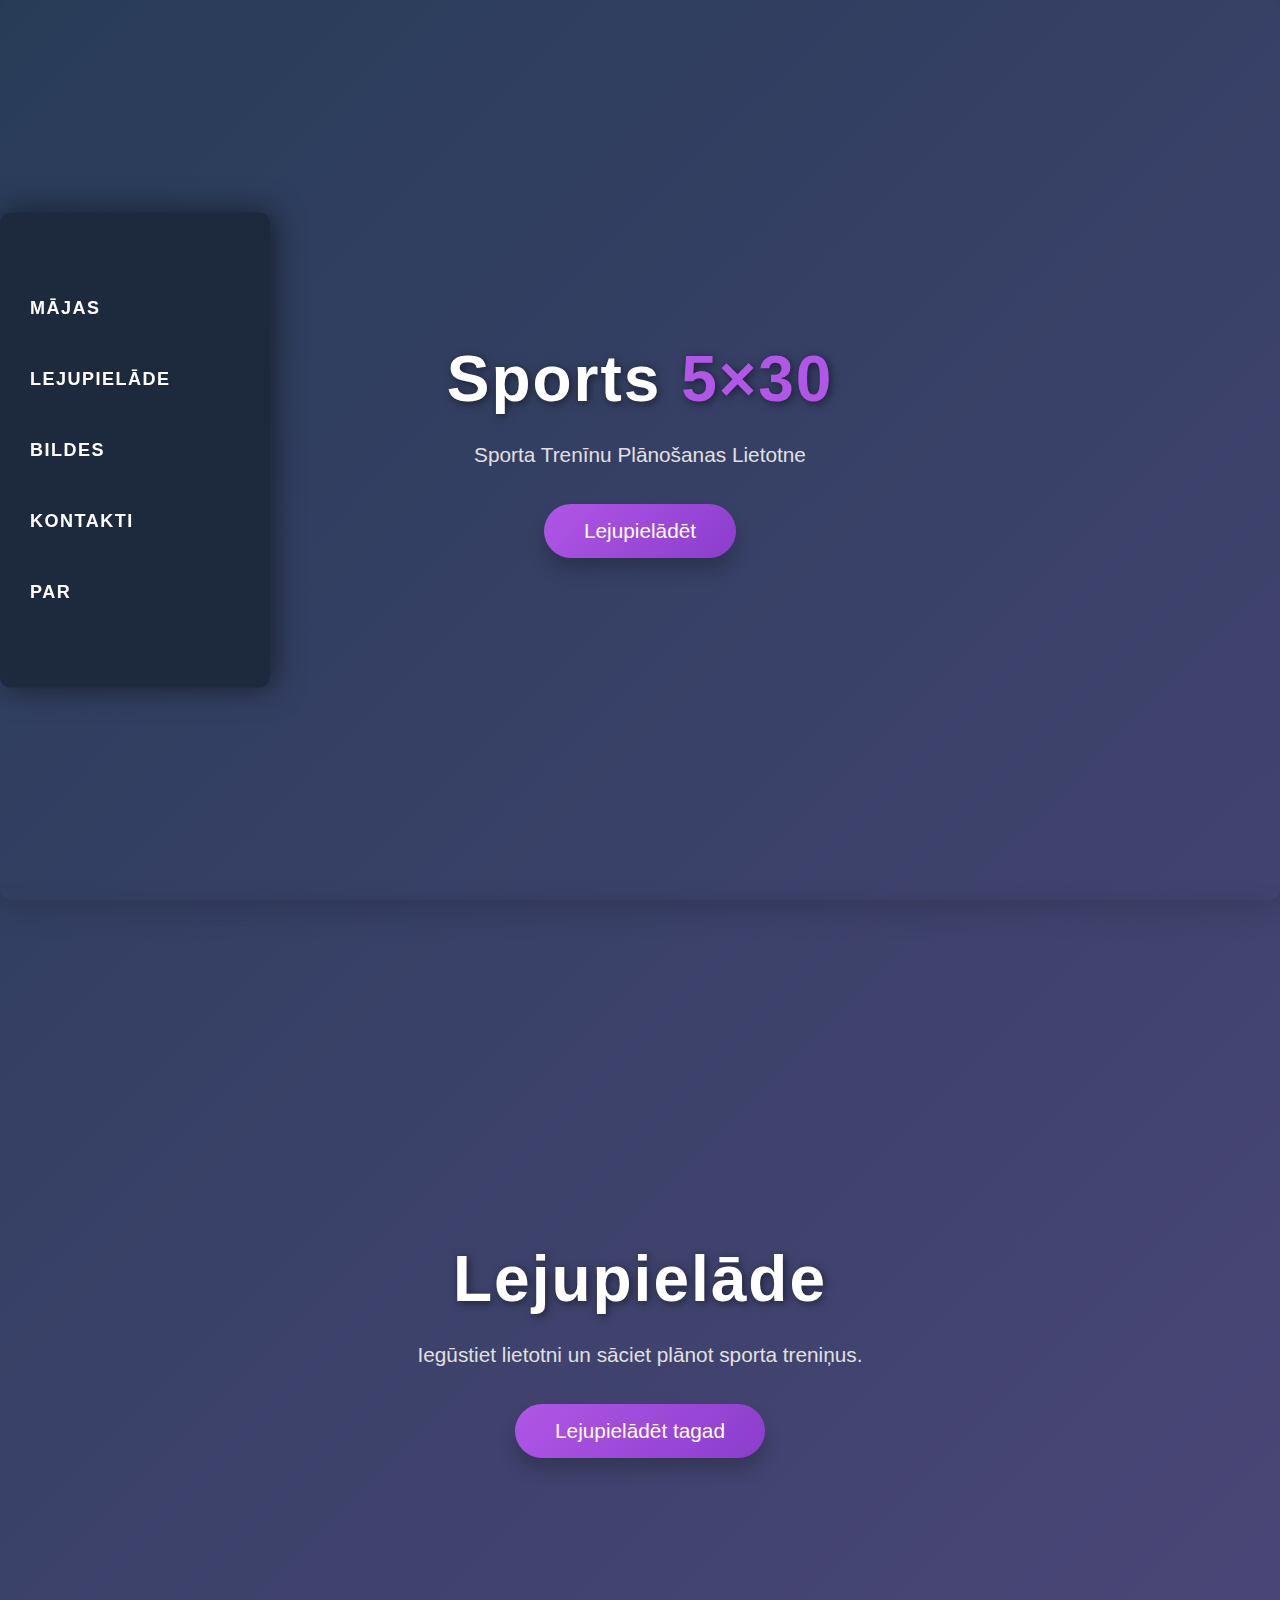
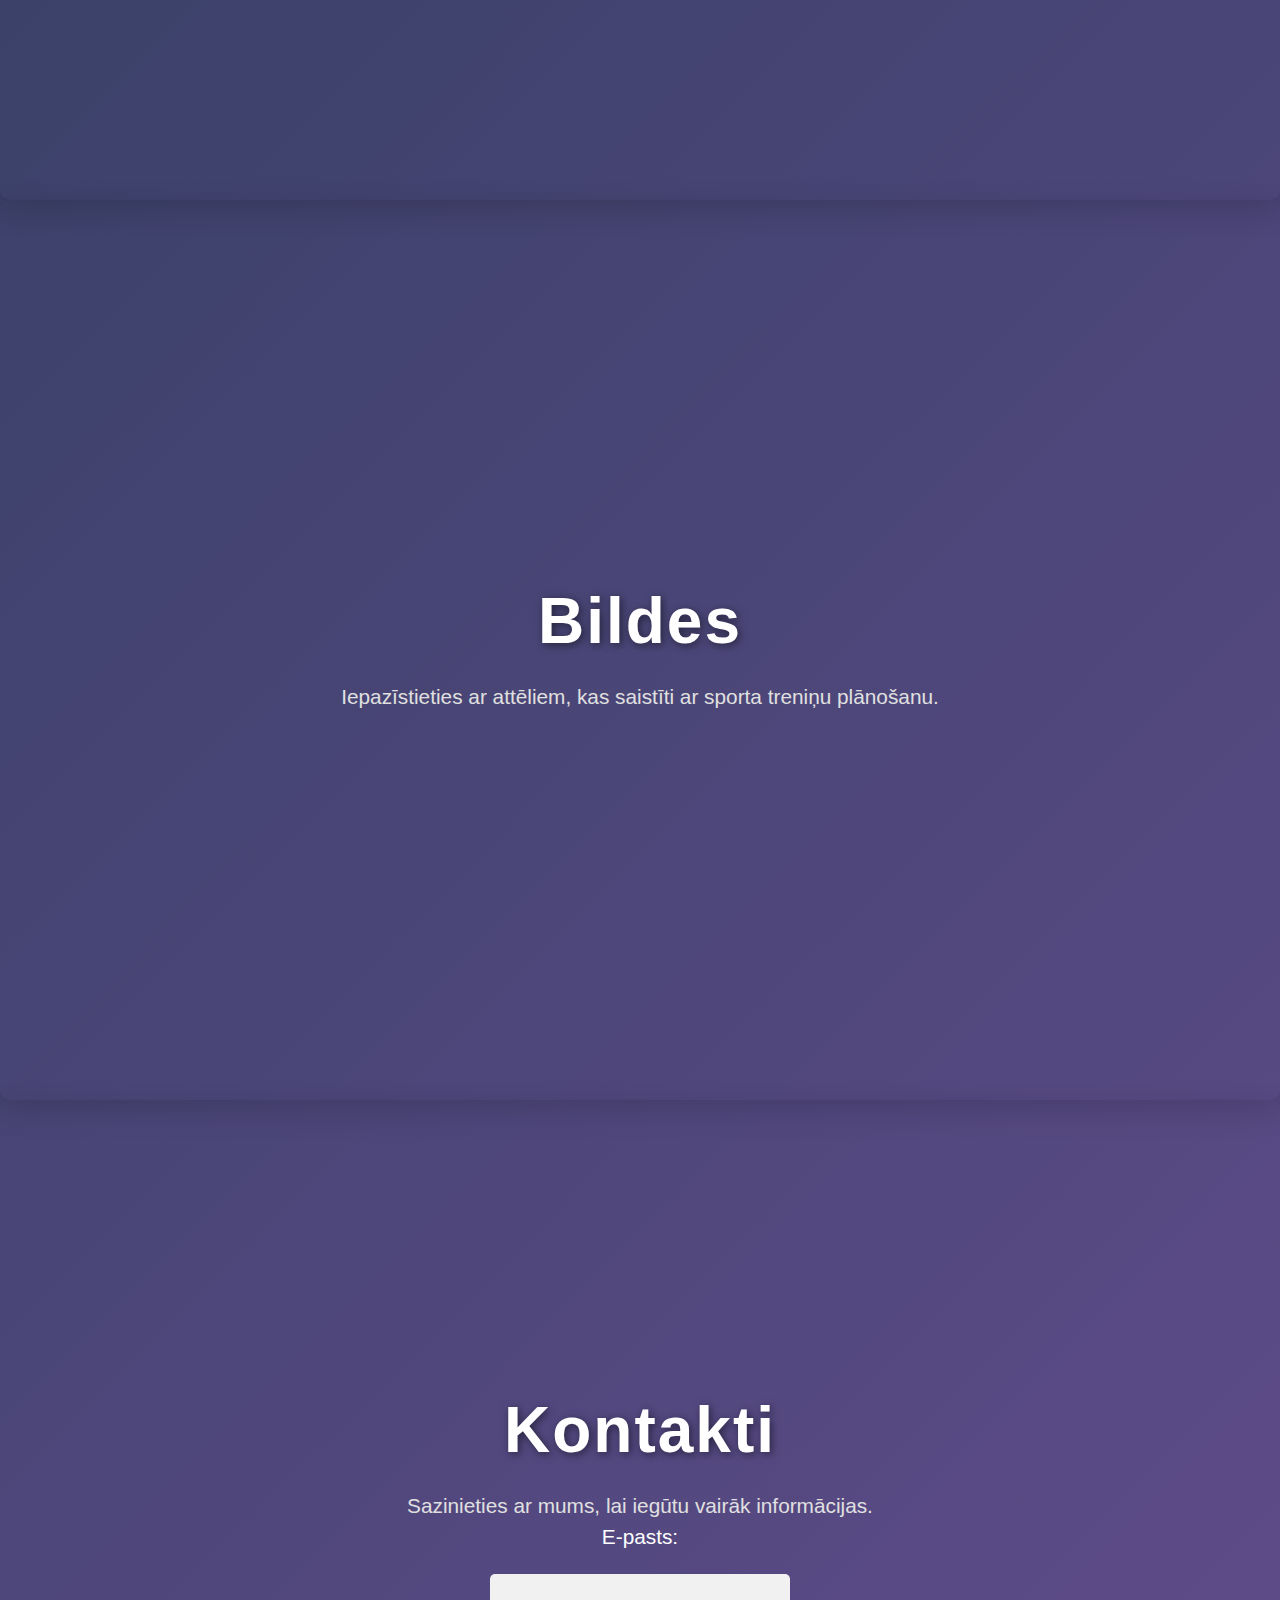
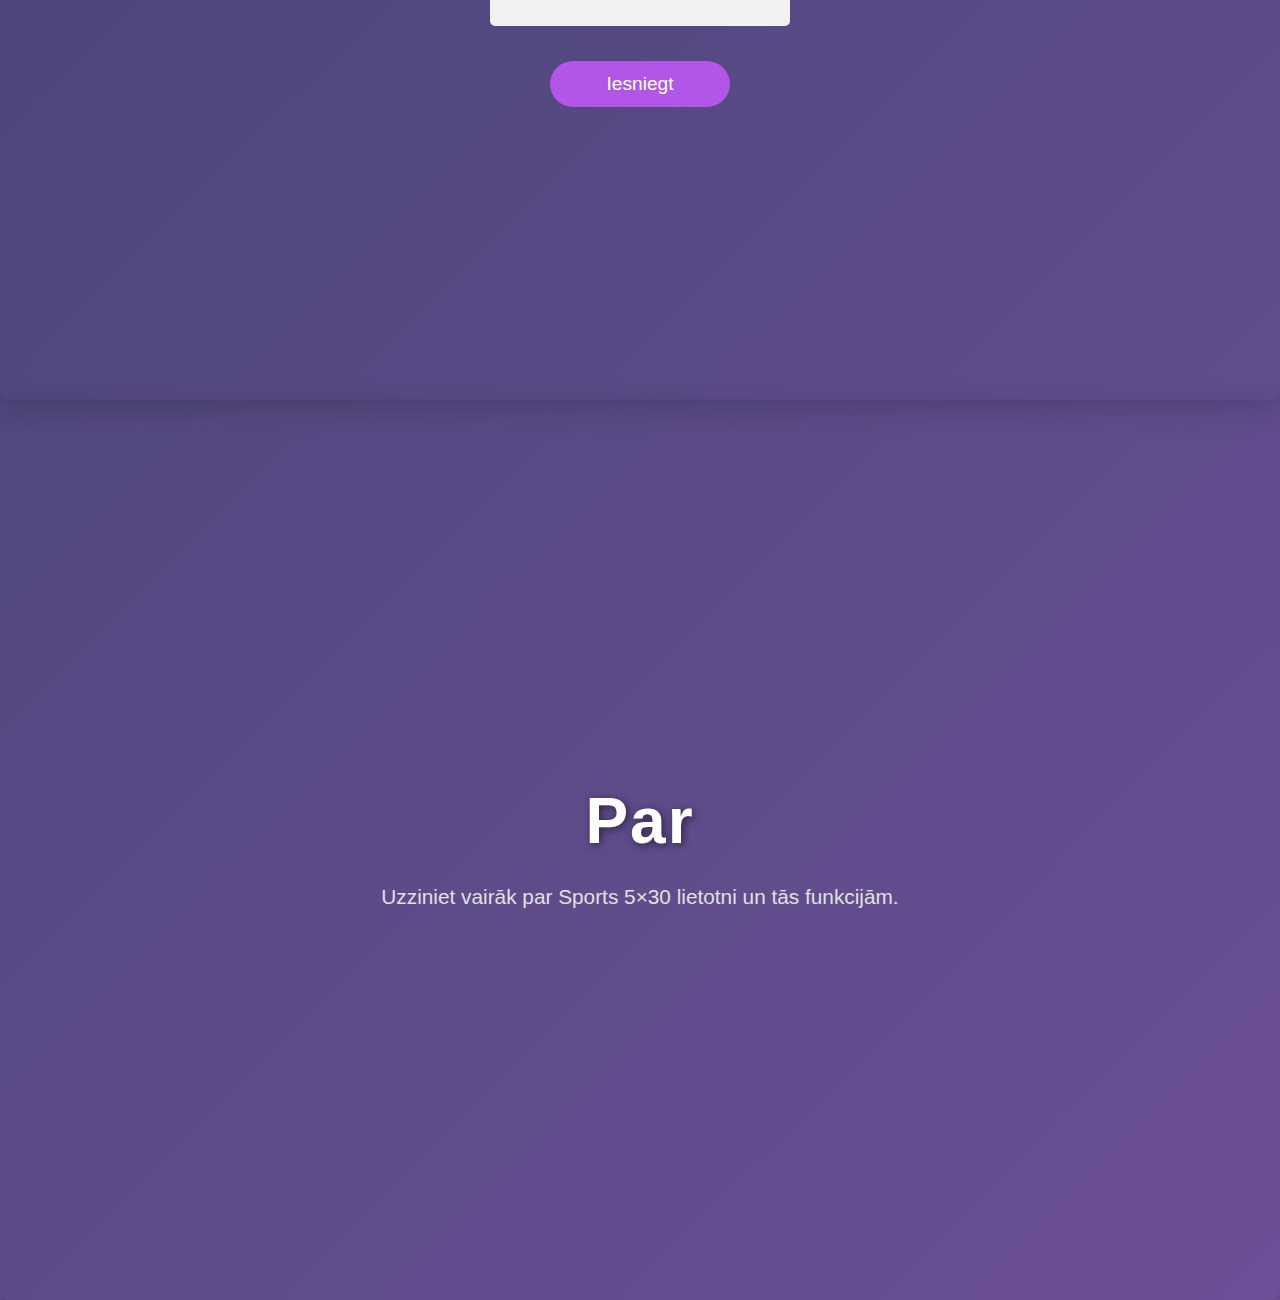
==== index.html @ 7826335c "Majaslapas izveide" ====
<!DOCTYPE html>
<html lang="lv">
<head>
    <meta charset="UTF-8">
    <meta name="viewport" content="width=device-width, initial-scale=1.0">
    <title>Sports 5x30</title>
    <link rel="stylesheet" href="src/css/styles.css">
</head>
<body>
    <div class="container">
        <!-- Sidebar -->
        <nav class="sidebar">
            <ul>
                <li><a href="#home">Mājas</a></li>
                <li><a href="#download">Lejupielāde</a></li>
                <li><a href="#images">Bildes</a></li>
                <li><a href="#contacts">Kontakti</a></li>
                <li><a href="#about">Par</a></li>
            </ul>
        </nav>

        <!-- Main Content -->
            <section id="home">
                <div class="section-content">
                    <h1>Sports <span class="highlight">5×30</span></h1>
                    <p>Sporta Trenīnu Plānošanas Lietotne</p>
                    <a href="#download">
                        <button class="download-btn">Lejupielādēt</button>
                    </a>
                </div>
            </section>

            <!-- Lejupielāde Section -->
            <section id="download">
                <div class="section-content">
                    <h2>Lejupielāde</h2>
                    <p>Iegūstiet lietotni un sāciet plānot sporta treniņus.</p>
                    <a href="/Download_map.zip" download="5x30.zip">
                        <button class="download-btn">Lejupielādēt tagad</button>
                    </a>
                </div>
            </section>



            <!-- Images Section -->
            <section id="images">
                <div class="section-content">
                    <h2>Bildes</h2>
                    <p>Iepazīstieties ar attēliem, kas saistīti ar sporta treniņu plānošanu.</p>
                </div>
            </section>

            <!-- Contacts Section -->
            <section id="contacts">
                <div class="section-content">
                    <h2>Kontakti</h2>
                    <p>Sazinieties ar mums, lai iegūtu vairāk informācijas.</p>
                    <form>
                        <label for="email">E-pasts:</label>
                        <input type="email" id="email" name="email">
                        <button type="submit">Iesniegt</button>
                    </form>
                </div>
            </section>

            <!-- About Section -->
            <section id="about">
                <div class="section-content">
                    <h2>Par</h2>
                    <p>Uzziniet vairāk par Sports 5×30 lietotni un tās funkcijām.</p>
                </div>
            </section>
        </div>
    </div>

    <script src="src/js/script.js"></script>
</body>
</html>
---- src/css/styles.css ----
/* Resetting margins and padding */
* {
    margin: 0;
    padding: 0;
    box-sizing: border-box;
}

/* Body and background */
body {
    font-family: 'Segoe UI', Tahoma, Geneva, Verdana, sans-serif;
    background: linear-gradient(135deg, #283c58, #6c4f96); /* Keeping the original background */
    height: 100%;
    display: flex;
    justify-content: center;
    align-items: flex-start;
    color: white;
    scroll-behavior: smooth;
    overflow-x: hidden; /* Prevent horizontal overflow */
}

/* Container for all elements */
.container {
    display: flex;
    width: 100%;
    height: 100%;
    max-width: 1400px;
    flex-wrap: wrap;
}

/* Sidebar styles */
.sidebar {
    background-color: #1d2a3d;
    width: 270px;
    position: fixed;
    top: 50%;
    left: 0;
    transform: translateY(-50%);
    display: flex;
    flex-direction: column;
    align-items: flex-start;
    padding: 60px 30px;
    box-shadow: 4px 0 30px rgba(0, 0, 0, 0.5);
    z-index: 10;
    border-radius: 10px;
    transition: width 0.3s ease, transform 0.3s ease;
}

.sidebar:hover {
    width: 300px; /* Expands sidebar on hover */
}

.sidebar ul {
    list-style: none;
    width: 100%;
    display: flex;
    flex-direction: column;
    align-items: flex-start;
    justify-content: flex-start;
}

.sidebar ul li {
    margin: 25px 0;
}

.sidebar ul li a {
    color: white;
    font-size: 18px;
    text-decoration: none;
    font-weight: 600;
    text-transform: uppercase;
    letter-spacing: 1.5px;
    transition: color 0.3s ease, transform 0.3s ease;
}

.sidebar ul li a:hover {
    color: #b156e7;
    transform: scale(1.05); /* Add scaling effect for better interactivity */
}

/* Main Content */
.content {
    margin-left: 270px;
    padding: 40px;
    width: 100%;
    display: flex;
    flex-direction: column;
    justify-content: center;
    align-items: center;
    min-height: 100vh;
}

/* Section Styling */
section {
    display: flex;
    justify-content: center;
    align-items: center;
    flex-direction: column;
    width: 100%;
    text-align: center;
    padding: 80px 50px;
    min-height: 100vh;
    transition: transform 0.3s ease;
    box-shadow: 0px 10px 30px rgba(0, 0, 0, 0.15); /* Subtle shadow effect */
    border-radius: 10px;
}

/* Section Titles */
h1, h2 {
    font-size: 4rem;
    color: #ffffff;
    margin-bottom: 20px;
    letter-spacing: 2px;
    text-shadow: 2px 2px 8px rgba(0, 0, 0, 0.5);
    text-align: center;
    transition: color 0.3s ease;
}

h1:hover, h2:hover {
    color: #b156e7; /* Hover effect on headers */
}

/* Highlighted Text */
.highlight {
    color: #b156e7;
}

/* Description text styling */
p {
    font-size: 1.3rem;
    margin-top: 15px;
    line-height: 1.8;
    color: #e0e0e0;
    font-weight: 400;
    text-align: center;
    max-width: 800px;
}

/* Button Styles */
.download-btn {
    background: linear-gradient(135deg, #b156e7, #8a3dcb); /* Gradient effect for buttons */
    color: white;
    padding: 15px 40px;
    font-size: 1.3rem;
    border: none;
    border-radius: 30px;
    margin-top: 30px;
    cursor: pointer;
    box-shadow: 0px 12px 18px rgba(0, 0, 0, 0.2);
    transition: background 0.3s ease, box-shadow 0.3s ease, transform 0.2s ease;
}

.download-btn:hover {
    background: linear-gradient(135deg, #8a3dcb, #b156e7); /* Button hover gradient effect */
    box-shadow: 0px 14px 25px rgba(0, 0, 0, 0.3);
    transform: scale(1.05); /* Hover scaling effect */
}

.download-btn:focus {
    outline: none;
}

/* Contacts Section Styles */
#contacts form {
    display: flex;
    flex-direction: column;
    align-items: center;
    gap: 25px;
}

#contacts label {
    font-size: 1.3rem;
    color: white;
}

#contacts input[type="email"] {
    padding: 15px;
    font-size: 1.2rem;
    border: none;
    border-radius: 5px;
    width: 300px;
    margin-bottom: 10px;
    background-color: #f1f1f1;
    color: #333;
    transition: all 0.3s ease;
}

#contacts input[type="email"]:focus {
    border: 2px solid #b156e7;
    outline: none;
    background-color: #fff; /* Focus background change */
}

#contacts button {
    background-color: #b156e7;
    color: white;
    padding: 12px 25px;
    font-size: 1.2rem;
    border: none;
    border-radius: 30px;
    cursor: pointer;
    width: 180px;
    transition: background-color 0.3s ease, transform 0.3s ease;
}

#contacts button:hover {
    background-color: #8a3dcb;
    transform: translateY(-3px); /* Slight lift effect */
}

/* Responsive Styling */
@media (max-width: 768px) {
    .sidebar {
        width: 220px;
        padding: 25px 20px;
        position: static;
        transform: none;
    }

    .content {
        margin-left: 0;
        padding: 20px;
        height: auto;
    }

    h1, h2 {
        font-size: 2.5rem;
    }

    .download-btn {
        padding: 12px 30px;
        font-size: 1.1rem;
    }

    #contacts input[type="email"], #contacts button {
        width: 100%;
    }
}

@media (max-width: 480px) {
    h1, h2 {
        font-size: 1.8rem;
    }

    .download-btn {
        padding: 10px 25px;
        font-size: 1rem;
    }

    #contacts input[type="email"], #contacts button {
        padding: 10px;
    }
}
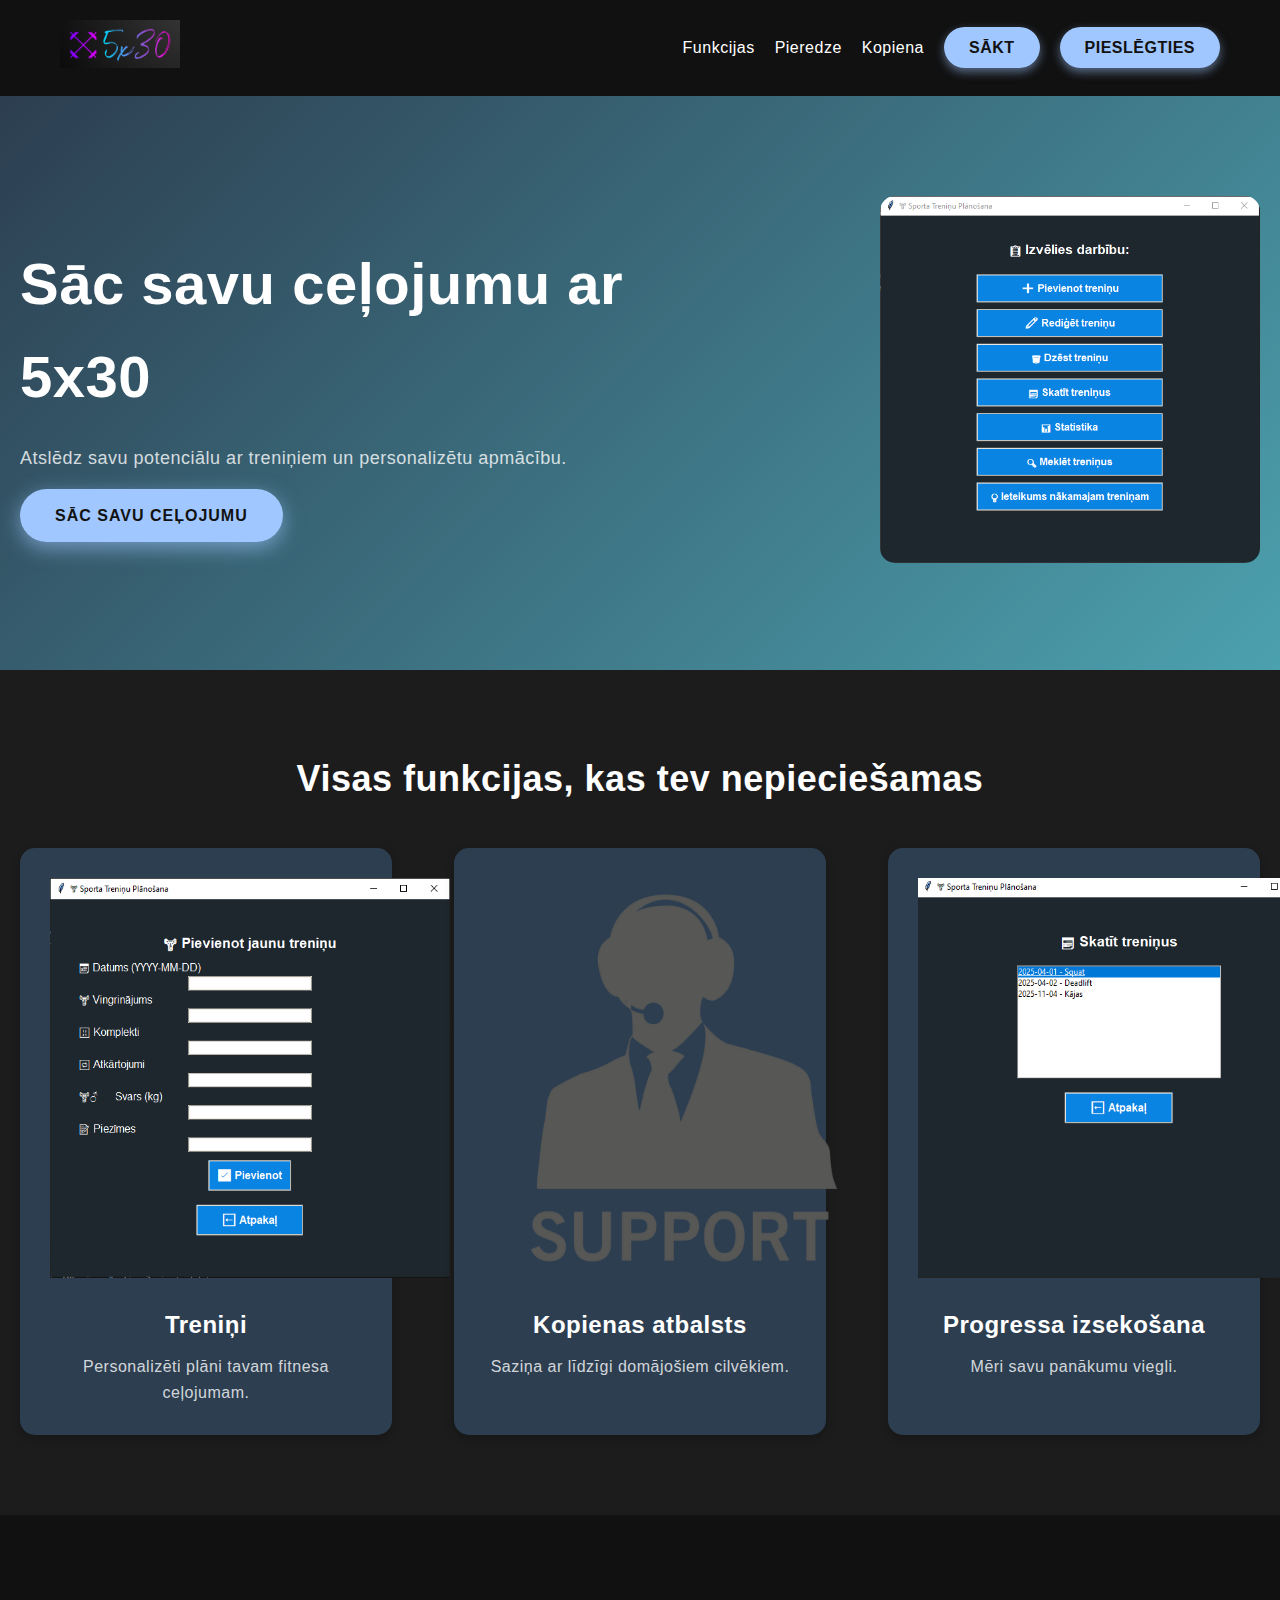
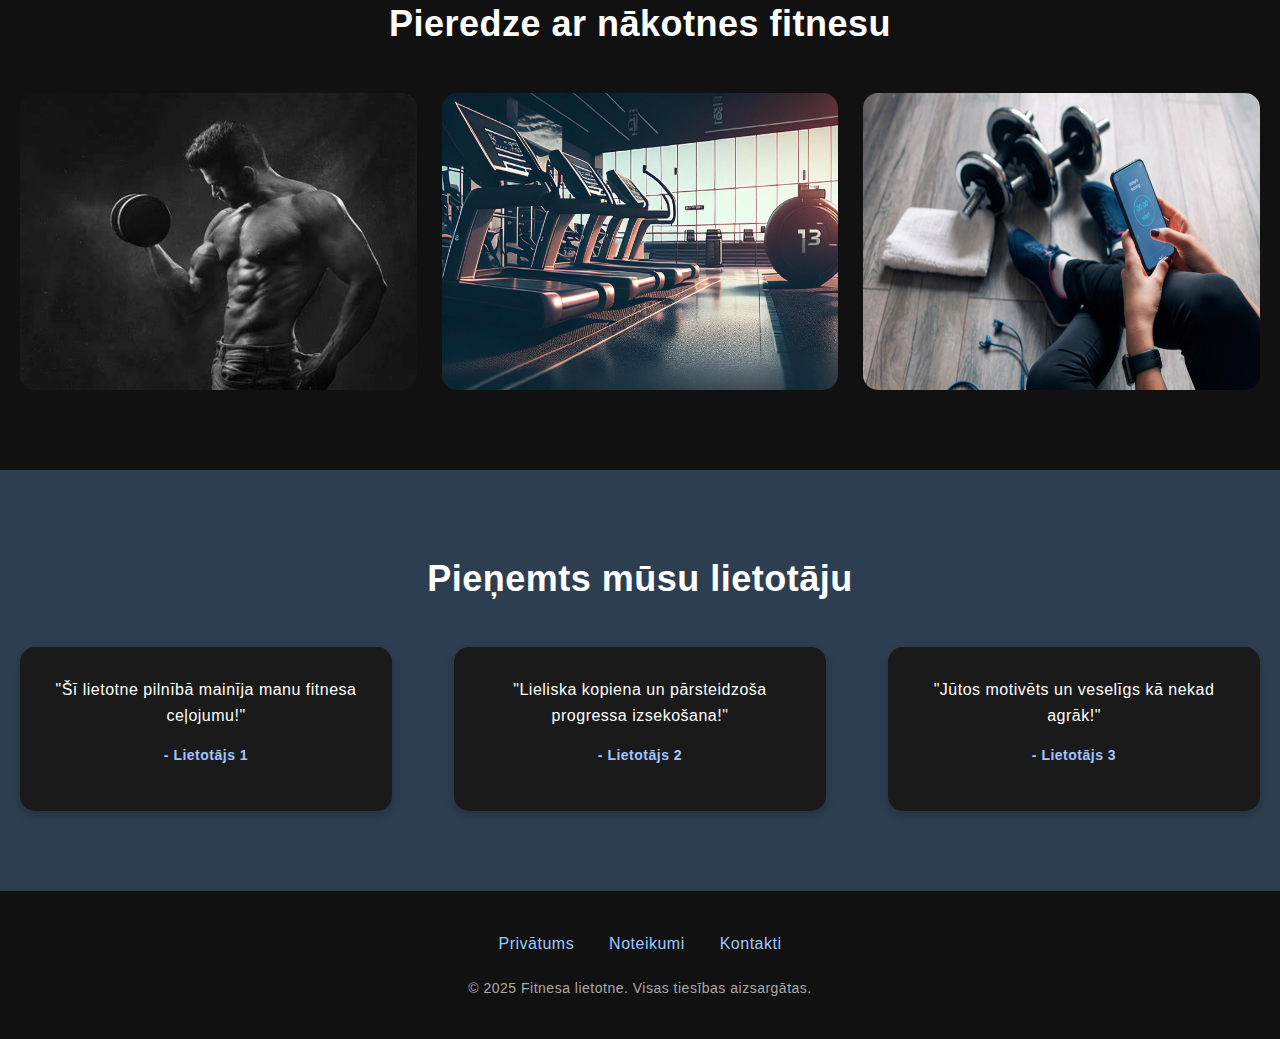
==== commit 5a6bee2c: "Pielabota html lapa un izveidota download page." ====
--- a/index.html
+++ b/index.html
@@ -3,77 +3,153 @@
 <head>
     <meta charset="UTF-8">
     <meta name="viewport" content="width=device-width, initial-scale=1.0">
-    <title>Sports 5x30</title>
+    <meta http-equiv="X-UA-Compatible" content="ie=edge">
+    <title>Transformējies - Fitnesa lietotne</title> 
     <link rel="stylesheet" href="src/css/styles.css">
 </head>
 <body>
-    <div class="container">
-        <!-- Sidebar -->
-        <nav class="sidebar">
-            <ul>
-                <li><a href="#home">Mājas</a></li>
-                <li><a href="#download">Lejupielāde</a></li>
-                <li><a href="#images">Bildes</a></li>
-                <li><a href="#contacts">Kontakti</a></li>
-                <li><a href="#about">Par</a></li>
-            </ul>
-        </nav>
+    <!-- Galvenes sekcija -->
+    <header>
+        <div class="container">
+            <div class="logo">
+                <img src="src/img/main.png" alt="Logo" />
+            </div>
+            <nav>
+                <ul>
+                    <li><a href="#features">Funkcijas</a></li>
+                    <li><a href="#experience">Pieredze</a></li> 
+                    <li><a href="#testimonials">Kopiena</a></li> 
+                    <li><a href="#hero" class="cta-button">Sākt</a></li> 
+                    <li><a href="#" id="login-btn" class="cta-button">Pieslēgties</a></li> 
+                </ul>
+            </nav>
+        </div>
+    </header>
 
-        <!-- Main Content -->
-            <section id="home">
-                <div class="section-content">
-                    <h1>Sports <span class="highlight">5×30</span></h1>
-                    <p>Sporta Trenīnu Plānošanas Lietotne</p>
-                    <a href="#download">
-                        <button class="download-btn">Lejupielādēt</button>
-                    </a>
+    <!-- Pieslēgšanās sekcija -->
+    <section id="login" class="login-section" style="display:none;">
+        <div class="container">
+            <h2>Pieslēdzies savam kontam</h2> 
+            <form id="login-form">
+                <div class="form-group">
+                    <label for="username">Lietotājvārds</label>
+                    <input type="text" id="username" name="username" required placeholder="Ievadi savu lietotājvārdu">
                 </div>
-            </section>
+                <div class="form-group">
+                    <label for="password">Parole</label> 
+                    <input type="password" id="password" name="password" required placeholder="Ievadi savu paroli">
+                </div>
+                <button type="submit" class="cta-button">Pieslēgties</button> 
+                <p>Nav konta? <a href="#" id="signup-link">Reģistrējies šeit</a></p> 
+            </form>
+        </div>
+    </section>
 
-            <!-- Lejupielāde Section -->
-            <section id="download">
-                <div class="section-content">
-                    <h2>Lejupielāde</h2>
-                    <p>Iegūstiet lietotni un sāciet plānot sporta treniņus.</p>
-                    <a href="/Download_map.zip" download="5x30.zip">
-                        <button class="download-btn">Lejupielādēt tagad</button>
-                    </a>
+    <!-- Reģistrācijas sekcija -->
+    <section id="signup" class="signup-section" style="display:none;">
+        <div class="container">
+            <h2>Izveido savu kontu</h2>
+            <form id="signup-form">
+                <div class="form-group">
+                    <label for="new-username">Lietotājvārds</label> 
+                    <input type="text" id="new-username" name="new-username" required placeholder="Izvēlies lietotājvārdu">
                 </div>
-            </section>
+                <div class="form-group">
+                    <label for="new-password">Parole</label> 
+                    <input type="password" id="new-password" name="new-password" required placeholder="Izvēlies paroli">
+                </div>
+                <div class="form-group">
+                    <label for="email">E-pasts</label> 
+                    <input type="email" id="email" name="email" required placeholder="Ievadi savu e-pastu">
+                </div>
+                <button type="submit" class="cta-button">Reģistrēties</button> 
+                <p>Jau ir konts? <a href="#" id="login-link">Pieslēgties šeit</a></p> 
+            </form>
+        </div>
+    </section>
 
+    <!-- Hero sekcija -->
+    <section id="hero">
+        <div class="hero-content">
+            <h1>Sāc savu ceļojumu ar 5x30</h1> 
+            <p>Atslēdz savu potenciālu ar treniņiem un personalizētu apmācību.</p> 
+            <a href="download.html" class="cta-button">Sāc savu ceļojumu</a>
+        </div>
+        <div class="hero-image">
+            <img src="src/img/1st.PNG" alt="Lietotnes ekrāns" /> 
+        </div>
+    </section>
 
+    <!-- Funkciju sekcija -->
+    <section id="features">
+        <div class="container">
+            <h2>Visas funkcijas, kas tev nepieciešamas</h2> 
+            <div class="feature-cards">
+                <div class="feature-card">
+                    <img src="src/img/2nd.PNG" alt="Treniņi" style="width: 400px; height: 400px;" /> 
+                    <h3>Treniņi</h3> 
+                    <p>Personalizēti plāni tavam fitnesa ceļojumam.</p> 
+                </div>
+                <div class="feature-card">
+                    <img src="src/img/4th.png" alt="Kopienas atbalsts" style="width: 400px; height: 400px;" /> 
+                    <h3>Kopienas atbalsts</h3> 
+                    <p>Saziņa ar līdzīgi domājošiem cilvēkiem.</p>
+                </div>
+                <div class="feature-card">
+                    <img src="src/img/3rd.png" alt="Progressa izsekošana" style="width: 400px; height: 400px;" />
+                    <h3>Progressa izsekošana</h3> 
+                    <p>Mēri savu panākumu viegli.</p>
+                </div>
+            </div>
+        </div>
+    </section>
 
-            <!-- Images Section -->
-            <section id="images">
-                <div class="section-content">
-                    <h2>Bildes</h2>
-                    <p>Iepazīstieties ar attēliem, kas saistīti ar sporta treniņu plānošanu.</p>
+    <!-- Pieredzes sekcija -->
+    <section id="experience">
+        <div class="container">
+            <h2>Pieredze ar nākotnes fitnesu</h2>
+
+            <div class="app-screenshots">
+                <img src="src/img/5th.png" alt="Ekrānuzņēmums 1" /> 
+                <img src="src/img/6th.png" alt="Ekrānuzņēmums 2" /> 
+                <img src="src/img/7th.png" alt="Ekrānuzņēmums 3" />             
+            </div>
+        </div>
+    </section>
+
+    <!-- Atsauksmes sekcija -->
+    <section id="testimonials">
+        <div class="container">
+            <h2>Pieņemts mūsu lietotāju</h2>
+            <div class="testimonial-cards">
+                <div class="testimonial-card">
+                    <p>"Šī lietotne pilnībā mainīja manu fitnesa ceļojumu!"</p>
+                    <p>- Lietotājs 1</p>
                 </div>
-            </section>
+                <div class="testimonial-card">
+                    <p>"Lieliska kopiena un pārsteidzoša progressa izsekošana!"</p>
+                    <p>- Lietotājs 2</p>
+                </div>
+                <div class="testimonial-card">
+                    <p>"Jūtos motivēts un veselīgs kā nekad agrāk!"</p>
+                    <p>- Lietotājs 3</p>
+                </div>
+            </div>
+        </div>
+    </section>
 
-            <!-- Contacts Section -->
-            <section id="contacts">
-                <div class="section-content">
-                    <h2>Kontakti</h2>
-                    <p>Sazinieties ar mums, lai iegūtu vairāk informācijas.</p>
-                    <form>
-                        <label for="email">E-pasts:</label>
-                        <input type="email" id="email" name="email">
-                        <button type="submit">Iesniegt</button>
-                    </form>
-                </div>
-            </section>
+    <!-- Kājas sekcija -->
+    <footer>
+        <div class="container">
+            <div class="footer-links">
+                <a href="#privacy">Privātums</a>
+                <a href="#terms">Noteikumi</a> 
+                <a href="#contact">Kontakti</a> 
+            </div>
+            <p>&copy; 2025 Fitnesa lietotne. Visas tiesības aizsargātas.</p> 
+        </div>
+    </footer>
 
-            <!-- About Section -->
-            <section id="about">
-                <div class="section-content">
-                    <h2>Par</h2>
-                    <p>Uzziniet vairāk par Sports 5×30 lietotni un tās funkcijām.</p>
-                </div>
-            </section>
-        </div>
-    </div>
-
-    <script src="src/js/script.js"></script>
+    <script defer src="src/js/script.js"></script>
 </body>
 </html>
--- a/src/css/styles.css
+++ b/src/css/styles.css
@@ -1,252 +1,581 @@
-/* Resetting margins and padding */
+/* Global Styles */
 * {
     margin: 0;
     padding: 0;
     box-sizing: border-box;
 }
 
-/* Body and background */
 body {
-    font-family: 'Segoe UI', Tahoma, Geneva, Verdana, sans-serif;
-    background: linear-gradient(135deg, #283c58, #6c4f96); /* Keeping the original background */
-    height: 100%;
-    display: flex;
-    justify-content: center;
-    align-items: flex-start;
-    color: white;
-    scroll-behavior: smooth;
-    overflow-x: hidden; /* Prevent horizontal overflow */
-}
-
-/* Container for all elements */
-.container {
-    display: flex;
-    width: 100%;
-    height: 100%;
-    max-width: 1400px;
-    flex-wrap: wrap;
-}
-
-/* Sidebar styles */
-.sidebar {
-    background-color: #1d2a3d;
-    width: 270px;
+    font-family: 'Inter', sans-serif;
+    background-color: #0f0f0f;
+    color: #fff;
+    line-height: 1.6;
+    font-size: 16px;
+    letter-spacing: 0.5px;
+}
+
+/* Hide with class */
+.hidden {
+    display: none !important;
+}
+
+/* Prevent scroll when modal open */
+body.modal-open {
+    overflow: hidden;
+}
+
+/* Header Section */
+header {
+    background-color: #111;
+    padding: 20px 0;
+    position: sticky;
+    top: 0;
+    z-index: 100;
+}
+
+header .container {
+    display: flex;
+    justify-content: space-between;
+    align-items: center;
+    max-width: 1200px;
+    margin: 0 auto;
+    padding: 0 20px;
+}
+
+header .logo img {
+    width: 120px;
+    height: auto;
+}
+
+header nav ul {
+    list-style: none;
+    display: flex;
+    gap: 20px;
+}
+
+header nav ul li a {
+    text-decoration: none;
+    color: #fff;
+    font-weight: 500;
+    transition: color 0.3s;
+}
+
+header nav ul li a:hover {
+    color: #a0c7ff;
+}
+
+header nav ul li a.cta-button {
+    background-color: #a0c7ff;
+    padding: 12px 25px;
+    border-radius: 30px;
+    color: #111;
+    font-weight: 600;
+    text-transform: uppercase;
+    letter-spacing: 0.5px;
+    box-shadow: 0 4px 10px rgba(160, 199, 255, 0.5);
+    transition: all 0.3s ease;
+}
+
+header nav ul li a.cta-button:hover {
+    background-color: #8da7d8;
+    transform: translateY(-2px);
+}
+
+/* Login & Signup Modal Overlay */
+#login, #signup {
     position: fixed;
-    top: 50%;
+    top: 0;
     left: 0;
-    transform: translateY(-50%);
-    display: flex;
-    flex-direction: column;
-    align-items: flex-start;
-    padding: 60px 30px;
-    box-shadow: 4px 0 30px rgba(0, 0, 0, 0.5);
-    z-index: 10;
-    border-radius: 10px;
-    transition: width 0.3s ease, transform 0.3s ease;
-}
-
-.sidebar:hover {
-    width: 300px; /* Expands sidebar on hover */
-}
-
-.sidebar ul {
-    list-style: none;
-    width: 100%;
-    display: flex;
-    flex-direction: column;
-    align-items: flex-start;
-    justify-content: flex-start;
-}
-
-.sidebar ul li {
-    margin: 25px 0;
-}
-
-.sidebar ul li a {
-    color: white;
-    font-size: 18px;
-    text-decoration: none;
-    font-weight: 600;
-    text-transform: uppercase;
-    letter-spacing: 1.5px;
-    transition: color 0.3s ease, transform 0.3s ease;
-}
-
-.sidebar ul li a:hover {
-    color: #b156e7;
-    transform: scale(1.05); /* Add scaling effect for better interactivity */
-}
-
-/* Main Content */
-.content {
-    margin-left: 270px;
-    padding: 40px;
-    width: 100%;
-    display: flex;
-    flex-direction: column;
+    width: 100vw;
+    height: 100vh;
+    background-color: rgba(0, 0, 0, 0.8);
+    display: flex;
     justify-content: center;
     align-items: center;
-    min-height: 100vh;
-}
-
-/* Section Styling */
-section {
+    z-index: 2000;
+    transition: opacity 0.3s ease;
+}
+
+/* Login Section */
+#login .container {
+    max-width: 400px;
+    width: 90%;
+    background: #fff;
+    padding: 30px;
+    border-radius: 15px;
+    box-shadow: 0 10px 20px rgba(0, 0, 0, 0.4);
+    position: relative;
+    z-index: 2100;
+}
+
+#login h2 {
+    text-align: center;
+    margin-bottom: 20px;
+    color: #333;
+}
+
+#login .form-group {
+    margin-bottom: 15px;
+}
+
+#login .form-group label {
+    font-weight: 600;
+    color: #333;
+}
+
+#login .form-group input {
+    width: 100%;
+    padding: 10px;
+    border: 1px solid #ddd;
+    border-radius: 5px;
+    margin-top: 5px;
+    font-size: 16px;
+}
+
+#login .cta-button {
+    width: 100%;
+    padding: 12px;
+    background-color: #a0c7ff;
+    border-radius: 30px;
+    text-align: center;
+    color: #111;
+    font-weight: 600;
+    letter-spacing: 1px;
+    box-shadow: 0 4px 10px rgba(160, 199, 255, 0.6);
+    transition: all 0.3s ease;
+}
+
+#login .cta-button:hover {
+    background-color: #8da7d8;
+    transform: translateY(-2px);
+}
+
+#login p {
+    text-align: center;
+    margin-top: 15px;
+}
+
+#login a {
+    color: #a0c7ff;
+    text-decoration: none;
+}
+
+#login a:hover {
+    text-decoration: underline;
+}
+
+/* Sign-Up Section */
+#signup .container {
+    max-width: 400px;
+    width: 90%;
+    background: #fff;
+    padding: 30px;
+    border-radius: 15px;
+    box-shadow: 0 10px 20px rgba(0, 0, 0, 0.4);
+    position: relative;
+    z-index: 2100;
+}
+
+#signup h2 {
+    text-align: center;
+    margin-bottom: 20px;
+    color: #333;
+}
+
+#signup .form-group {
+    margin-bottom: 15px;
+}
+
+#signup .form-group label {
+    font-weight: 600;
+    color: #333;
+}
+
+#signup .form-group input {
+    width: 100%;
+    padding: 10px;
+    border: 1px solid #ddd;
+    border-radius: 5px;
+    margin-top: 5px;
+    font-size: 16px;
+}
+
+#signup .cta-button {
+    width: 100%;
+    padding: 12px;
+    background-color: #a0c7ff;
+    border-radius: 30px;
+    text-align: center;
+    color: #111;
+    font-weight: 600;
+    letter-spacing: 1px;
+    box-shadow: 0 4px 10px rgba(160, 199, 255, 0.6);
+    transition: all 0.3s ease;
+}
+
+#signup .cta-button:hover {
+    background-color: #8da7d8;
+    transform: translateY(-2px);
+}
+
+#signup p {
+    text-align: center;
+    margin-top: 15px;
+}
+
+#signup a {
+    color: #a0c7ff;
+    text-decoration: none;
+}
+
+#signup a:hover {
+    text-decoration: underline;
+}
+
+/* Hero Section */
+#hero {
+    display: flex;
+    justify-content: space-between;
+    align-items: center;
+    padding: 100px 20px;
+    background: linear-gradient(135deg, #2c3e50, #4ca1af);
+    position: relative;
+    overflow: hidden;
+}
+
+#hero .hero-content {
+    max-width: 50%;
+    z-index: 1;
+}
+
+#hero h1 {
+    font-size: 58px;
+    font-weight: 700;
+    margin-bottom: 20px;
+    color: #fff;
+}
+
+#hero p {
+    font-size: 18px;
+    margin-bottom: 30px;
+    color: rgba(255, 255, 255, 0.8);
+}
+
+#hero .cta-button {
+    padding: 18px 35px;
+    background-color: #a0c7ff;
+    text-decoration: none;
+    color: #111;
+    border-radius: 30px;
+    font-weight: 600;
+    text-transform: uppercase;
+    letter-spacing: 1px;
+    box-shadow: 0 6px 20px rgba(160, 199, 255, 0.6);
+    transition: all 0.3s ease;
+}
+
+#hero .cta-button:hover {
+    background-color: #8da7d8;
+    transform: translateY(-2px);
+}
+
+#hero .hero-image img {
+    max-width: 380px;
+    width: 100%;
+    height: auto;
+    z-index: 0;
+    border-radius: 15px;
+}
+
+/* Features Section */
+#features {
+    padding: 80px 20px;
+    background: #1c1c1c;
+}
+
+#features h2 {
+    text-align: center;
+    font-size: 36px;
+    font-weight: 700;
+    margin-bottom: 40px;
+    color: #fff;
+}
+
+.feature-cards {
+    display: flex;
+    justify-content: space-between;
+    gap: 30px;
+    flex-wrap: wrap;
+}
+
+.feature-card {
+    width: 30%;
+    background-color: #2c3e50;
+    border-radius: 15px;
+    padding: 30px;
+    text-align: center;
+    box-shadow: 0 4px 10px rgba(0, 0, 0, 0.2);
+    transition: all 0.3s ease;
+}
+
+.feature-card:hover {
+    transform: translateY(-5px);
+    box-shadow: 0 10px 25px rgba(0, 0, 0, 0.3);
+}
+
+.feature-card img {
+    width: 60px;
+    height: 60px;
+    margin-bottom: 20px;
+}
+
+.feature-card h3 {
+    font-size: 24px;
+    margin-bottom: 10px;
+    font-weight: 600;
+}
+
+.feature-card p {
+    font-size: 16px;
+    color: rgba(255, 255, 255, 0.8);
+}
+
+/* Experience Section */
+#experience {
+    padding: 80px 20px;
+    background-color: #111;
+}
+
+#experience h2 {
+    text-align: center;
+    font-size: 36px;
+    font-weight: 700;
+    margin-bottom: 40px;
+    color: #fff;
+}
+
+.app-screenshots {
+    display: flex;
+    justify-content: space-between;
+    gap: 20px;
+    flex-wrap: wrap;
+}
+
+.app-screenshots img {
+    width: 32%;
+    border-radius: 15px;
+    transition: transform 0.3s ease;
+}
+
+.app-screenshots img:hover {
+    transform: scale(1.05);
+}
+
+/* Testimonials Section */
+#testimonials {
+    padding: 80px 20px;
+    background: #2c3e50;
+}
+
+#testimonials h2 {
+    text-align: center;
+    font-size: 36px;
+    font-weight: 700;
+    margin-bottom: 40px;
+    color: #fff;
+}
+
+.testimonial-cards {
+    display: flex;
+    justify-content: space-between;
+    gap: 30px;
+    flex-wrap: wrap;
+}
+
+.testimonial-card {
+    width: 30%;
+    background-color: #1a1a1a;
+    padding: 30px;
+    border-radius: 15px;
+    text-align: center;
+    box-shadow: 0 4px 10px rgba(0, 0, 0, 0.2);
+    transition: all 0.3s ease;
+}
+
+.testimonial-card:hover {
+    transform: translateY(-5px);
+    box-shadow: 0 10px 25px rgba(0, 0, 0, 0.3);
+}
+
+.testimonial-card p {
+    font-size: 16px;
+    margin-bottom: 15px;
+}
+
+.testimonial-card p:last-child {
+    font-size: 14px;
+    font-weight: 600;
+    color: #a0c7ff;
+}
+
+/* Footer Section */
+footer {
+    background-color: #111;
+    padding: 40px 20px;
+    text-align: center;
+}
+
+footer .footer-links {
+    margin-bottom: 20px;
+}
+
+footer .footer-links a {
+    color: #a0c7ff;
+    text-decoration: none;
+    margin: 0 15px;
+    font-weight: 500;
+    transition: color 0.3s ease;
+}
+
+footer .footer-links a:hover {
+    color: #fff;
+}
+
+footer p {
+    color: #aaa;
+    font-size: 14px;
+}
+
+/* Responsive Styles */
+@media (max-width: 768px) {
+    header .container {
+        flex-direction: column;
+        align-items: flex-start;
+    }
+
+    #hero {
+        flex-direction: column;
+        text-align: center;
+    }
+
+    #hero .hero-content {
+        max-width: 100%;
+        margin-bottom: 30px;
+    }
+
+    .feature-cards {
+        flex-direction: column;
+        align-items: center;
+    }
+
+    .feature-card {
+        width: 80%;
+        margin-bottom: 20px;
+    }
+
+    .app-screenshots img {
+        width: 100%;
+        margin-bottom: 20px;
+    }
+
+    .testimonial-cards {
+        flex-direction: column;
+        align-items: center;
+    }
+
+    .testimonial-card {
+        width: 80%;
+        margin-bottom: 20px;
+    }
+}
+
+@media (max-width: 480px) {
+    header nav ul {
+        flex-direction: column;
+        align-items: flex-start;
+    }
+
+    header nav ul li {
+        margin-bottom: 15px;
+    }
+
+    .cta-button {
+        padding: 12px 25px;
+    }
+
+    .feature-card, .testimonial-card {
+        width: 90%;
+    }
+}
+
+/* Atpakaļ uz galveno lapu poga */
+#download {
+    text-align: center;
+    padding: 40px 20px;
+}
+
+#download h2 {
+    font-family: 'Inter', sans-serif;
+    font-size: 28px;
+    font-weight: 700;
+    color: #fff;
+    margin-bottom: 20px;
+}
+
+#download p {
+    font-family: 'Inter', sans-serif;
+    font-size: 16px;
+    color: rgba(255, 255, 255, 0.8);
+    margin-bottom: 40px;
+}
+
+.download-buttons {
     display: flex;
     justify-content: center;
-    align-items: center;
-    flex-direction: column;
-    width: 100%;
-    text-align: center;
-    padding: 80px 50px;
-    min-height: 100vh;
-    transition: transform 0.3s ease;
-    box-shadow: 0px 10px 30px rgba(0, 0, 0, 0.15); /* Subtle shadow effect */
-    border-radius: 10px;
-}
-
-/* Section Titles */
-h1, h2 {
-    font-size: 4rem;
-    color: #ffffff;
-    margin-bottom: 20px;
-    letter-spacing: 2px;
-    text-shadow: 2px 2px 8px rgba(0, 0, 0, 0.5);
-    text-align: center;
-    transition: color 0.3s ease;
-}
-
-h1:hover, h2:hover {
-    color: #b156e7; /* Hover effect on headers */
-}
-
-/* Highlighted Text */
-.highlight {
-    color: #b156e7;
-}
-
-/* Description text styling */
-p {
-    font-size: 1.3rem;
-    margin-top: 15px;
-    line-height: 1.8;
-    color: #e0e0e0;
-    font-weight: 400;
-    text-align: center;
-    max-width: 800px;
-}
-
-/* Button Styles */
-.download-btn {
-    background: linear-gradient(135deg, #b156e7, #8a3dcb); /* Gradient effect for buttons */
-    color: white;
-    padding: 15px 40px;
-    font-size: 1.3rem;
-    border: none;
+    gap: 20px;
+}
+
+#download-windows {
+    display: inline-block;
+    padding: 12px 25px;
+    background-color: #a0c7ff;
+    color: #111;
+    font-family: 'Inter', sans-serif;
+    font-size: 16px;
+    font-weight: 600;
+    text-transform: uppercase;
     border-radius: 30px;
-    margin-top: 30px;
-    cursor: pointer;
-    box-shadow: 0px 12px 18px rgba(0, 0, 0, 0.2);
-    transition: background 0.3s ease, box-shadow 0.3s ease, transform 0.2s ease;
-}
-
-.download-btn:hover {
-    background: linear-gradient(135deg, #8a3dcb, #b156e7); /* Button hover gradient effect */
-    box-shadow: 0px 14px 25px rgba(0, 0, 0, 0.3);
-    transform: scale(1.05); /* Hover scaling effect */
-}
-
-.download-btn:focus {
-    outline: none;
-}
-
-/* Contacts Section Styles */
-#contacts form {
-    display: flex;
-    flex-direction: column;
-    align-items: center;
-    gap: 25px;
-}
-
-#contacts label {
-    font-size: 1.3rem;
-    color: white;
-}
-
-#contacts input[type="email"] {
-    padding: 15px;
-    font-size: 1.2rem;
-    border: none;
-    border-radius: 5px;
-    width: 300px;
-    margin-bottom: 10px;
-    background-color: #f1f1f1;
-    color: #333;
-    transition: all 0.3s ease;
-}
-
-#contacts input[type="email"]:focus {
-    border: 2px solid #b156e7;
-    outline: none;
-    background-color: #fff; /* Focus background change */
-}
-
-#contacts button {
-    background-color: #b156e7;
-    color: white;
+    letter-spacing: 1px;
+    box-shadow: 0 4px 10px rgba(160, 199, 255, 0.6);
+    transition: all 0.3s ease;
+    text-align: center;
+    text-decoration: none;
+}
+
+#download-windows:hover {
+    background-color: #8da7d8;
+    transform: translateY(-2px);
+}
+
+#back-btn {
+    display: inline-block;
     padding: 12px 25px;
-    font-size: 1.2rem;
-    border: none;
+    background-color: #a0c7ff;
+    color: #111;
+    font-family: 'Inter', sans-serif;
+    font-size: 16px;
+    font-weight: 600;
+    text-transform: uppercase;
     border-radius: 30px;
-    cursor: pointer;
-    width: 180px;
-    transition: background-color 0.3s ease, transform 0.3s ease;
-}
-
-#contacts button:hover {
-    background-color: #8a3dcb;
-    transform: translateY(-3px); /* Slight lift effect */
-}
-
-/* Responsive Styling */
-@media (max-width: 768px) {
-    .sidebar {
-        width: 220px;
-        padding: 25px 20px;
-        position: static;
-        transform: none;
-    }
-
-    .content {
-        margin-left: 0;
-        padding: 20px;
-        height: auto;
-    }
-
-    h1, h2 {
-        font-size: 2.5rem;
-    }
-
-    .download-btn {
-        padding: 12px 30px;
-        font-size: 1.1rem;
-    }
-
-    #contacts input[type="email"], #contacts button {
-        width: 100%;
-    }
-}
-
-@media (max-width: 480px) {
-    h1, h2 {
-        font-size: 1.8rem;
-    }
-
-    .download-btn {
-        padding: 10px 25px;
-        font-size: 1rem;
-    }
-
-    #contacts input[type="email"], #contacts button {
-        padding: 10px;
-    }
-}
+    letter-spacing: 1px;
+    box-shadow: 0 4px 10px rgba(160, 199, 255, 0.6);
+    transition: all 0.3s ease;
+    text-align: center;
+    width: auto;
+    text-decoration: none;
+}
+
+#back-btn:hover {
+    background-color: #8da7d8;
+    transform: translateY(-2px);
+}
